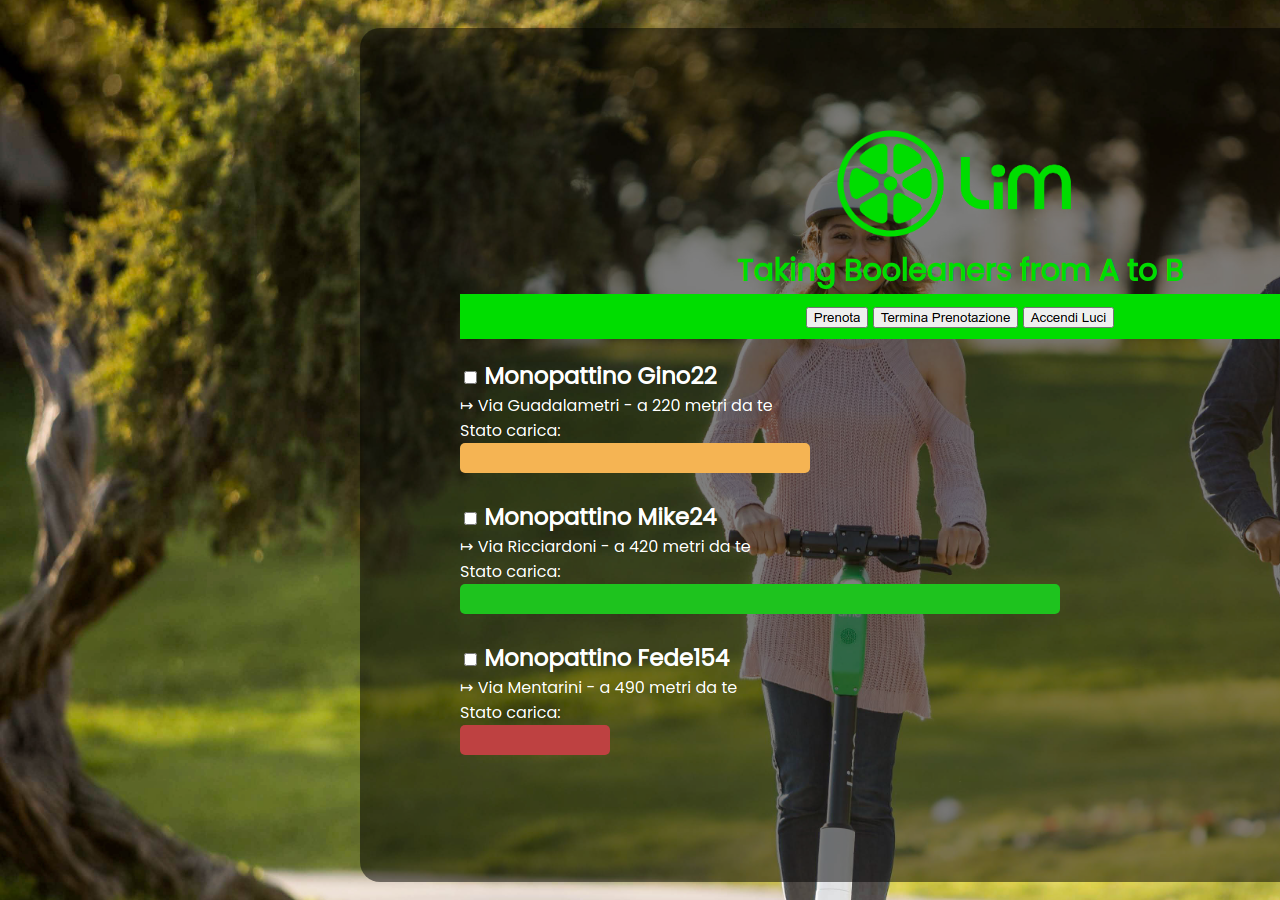
==== index.html @ ef652e90 "Add files via upload" ====
<!DOCTYPE html>
<html lang="en">
<head>
    <meta charset="UTF-8">
    <meta http-equiv="X-UA-Compatible" content="IE=edge">
    <meta name="viewport" content="width=device-width, initial-scale=1.0">
    <title>project boolean</title>
</head >





<body background="CodingChallenge.png" >
    
    



    

    
</body>
</html>
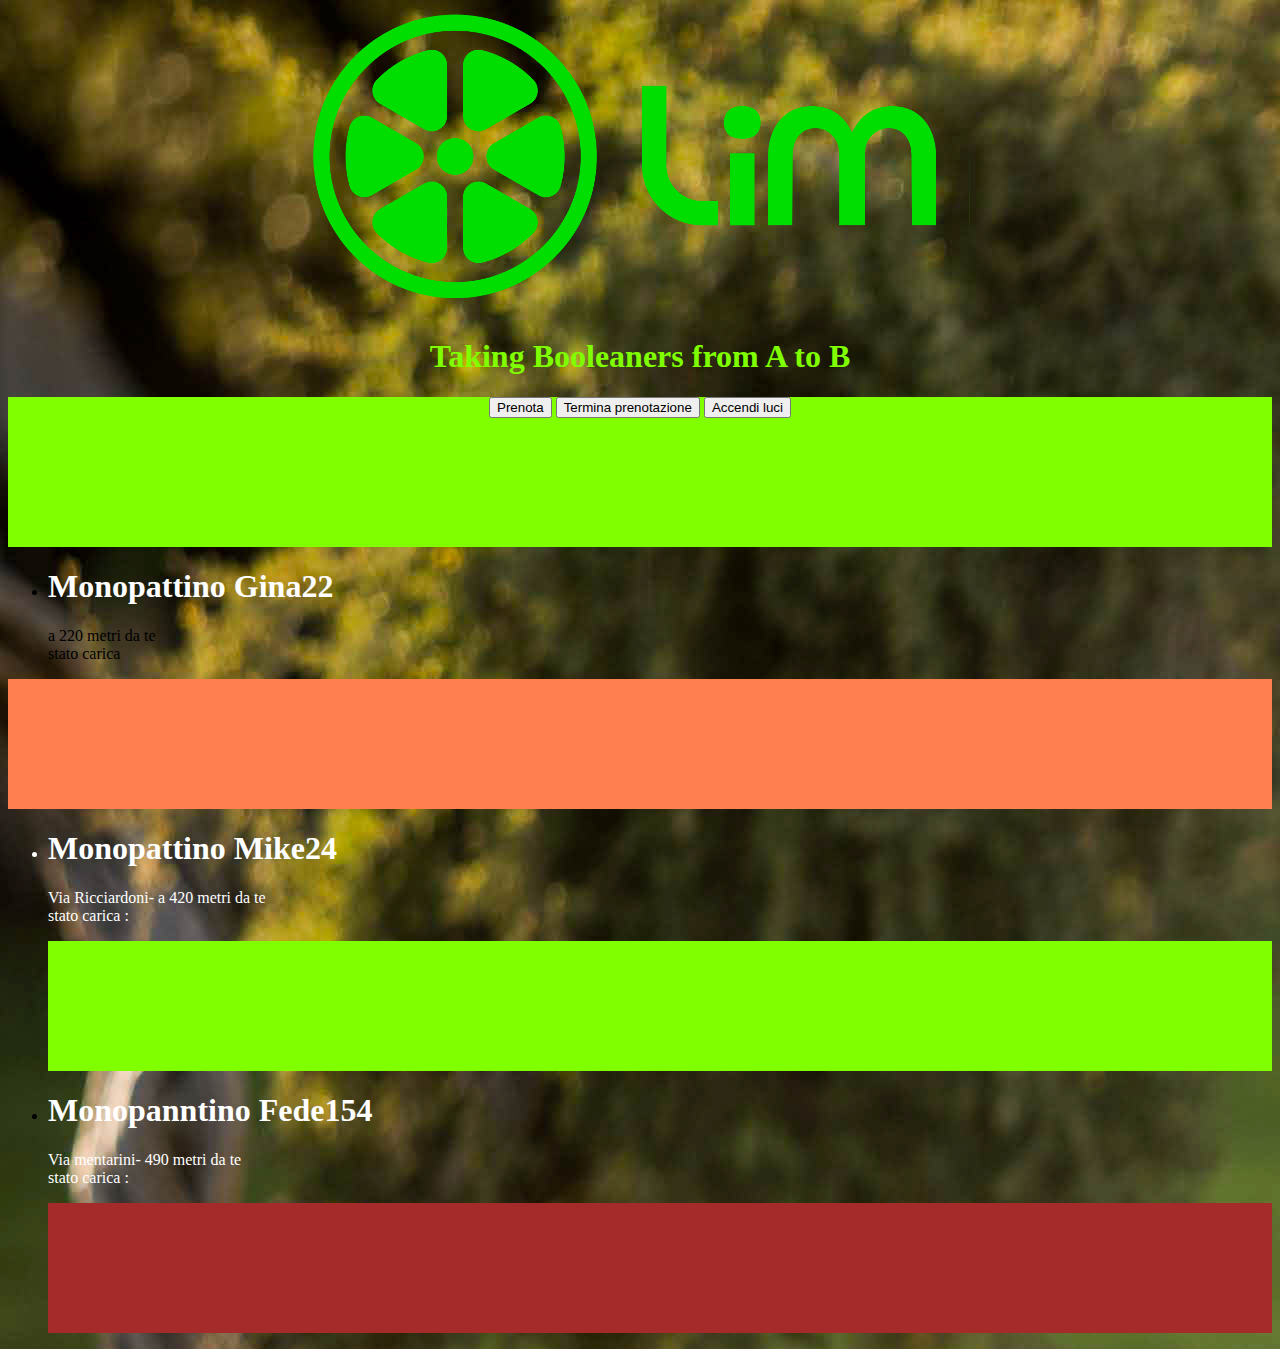
==== commit 81f03cbf: "Add files via upload" ====
--- a/index.html
+++ b/index.html
@@ -11,7 +11,53 @@
 
 
 
-<body background="CodingChallenge.png" >
+<body background="background.jpg" style="height: auto;width: auto;" >
+ <center>
+    <img src="logo.png" alt="">
+</center>
+ <center> 
+    <h1 style="color: chartreuse;"><strong>Taking Booleaners from A to B</strong></h1></center>
+       <div style="background-color: chartreuse; height: 150px;">
+<center>
+<button style="color:black; height: auto;">Prenota</button>
+<button style="color: black;height: auto; "> Termina prenotazione </button>
+<button style="color: black;height: auto;"> Accendi luci</button>
+</div>
+</center>
+<ul>
+    <li>
+        <h1 style="color: white;">Monopattino Gina22</h1>
+    </li>
+            <p> a 220 metri da te <br> 
+            stato carica 
+            </p>
+</ul>
+        <div style="background-color: coral;height: 130px;">
+        </div>
+        <ul>
+            <li style="color: white;">
+                
+                <h1 style="color: white;">Monopattino Mike24</h1>
+        <p style="color: white;">Via Ricciardoni- a 420 metri da te <br>
+                stato carica :
+            <div style="background-color: chartreuse; height: 130px;"></div>
+        </p>
+        
+            </li>
+            <li>
+                 <h1 style="color: white;">Monopanntino Fede154</h1>
+                   <p style="color: white;"> Via mentarini- 490 metri da te <br>
+                stato carica :
+                      <div style="background-color: brown;height: 130px;"></div>
+                   </p>
+            </li>
+            
+        
+
+
+        </ul>
+
+</ul>
     
     
 
